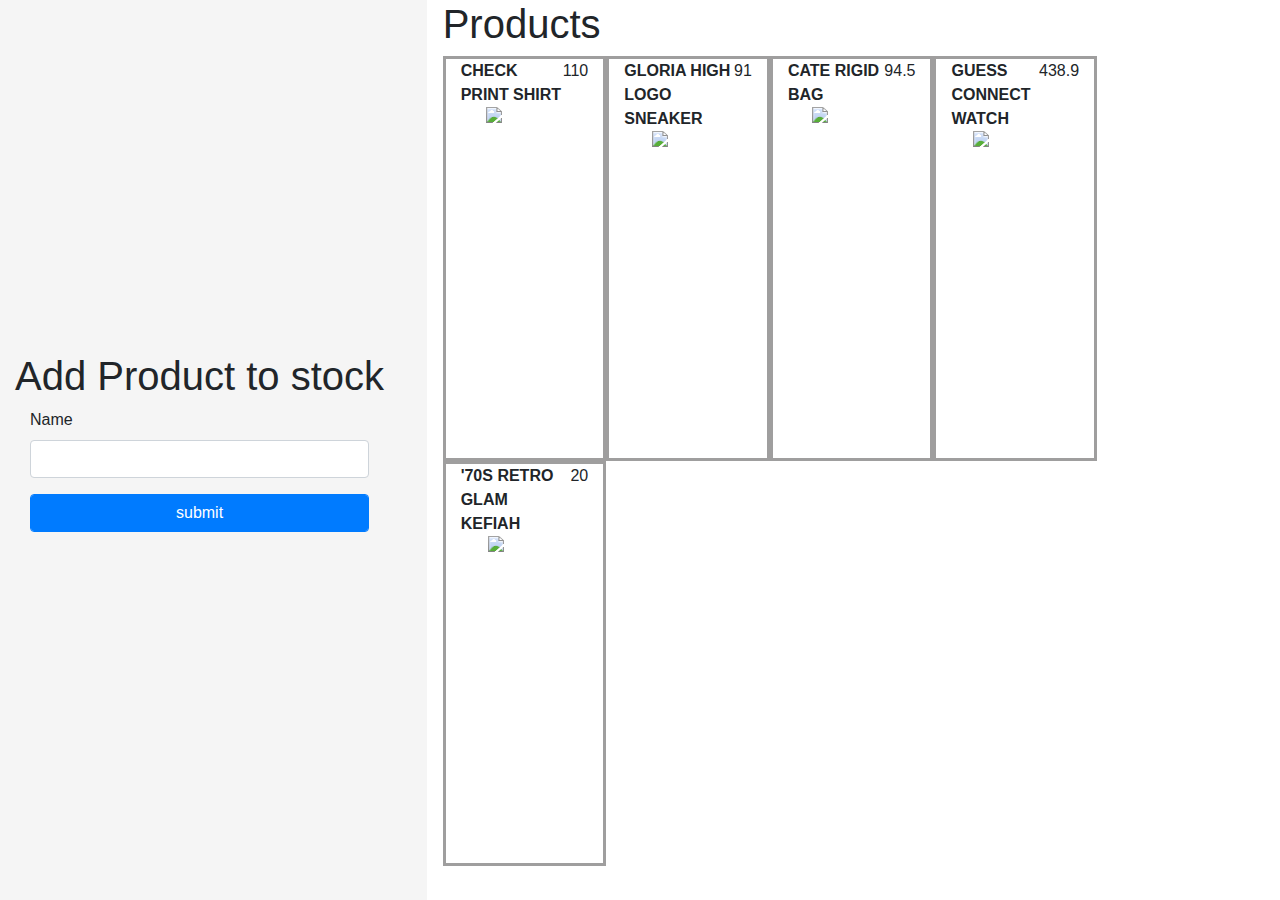
==== index.html @ 951640cc "moved index.html out" ====
<!DOCTYPE html>
 <html>
    <head>
        <meta charset="utf-8">
        <meta name="viewport" content="width=device-width, initial-scale=1">
        <link rel="stylesheet" href="https://maxcdn.bootstrapcdn.com/bootstrap/4.5.2/css/bootstrap.min.css">
        <script src="https://ajax.googleapis.com/ajax/libs/jquery/3.5.1/jquery.min.js"></script>
        <script src="https://cdnjs.cloudflare.com/ajax/libs/popper.js/1.16.0/umd/popper.min.js"></script>
        <script src="https://maxcdn.bootstrapcdn.com/bootstrap/4.5.2/js/bootstrap.min.js"></script>
    
        <link rel="stylesheet" href="/css/main.css">
    </head>
     <body>
         <div class="d-flex inner-div">
            <div class="col-4 b-white d-flex" >
                <div class="align-self-center">
                    <h1>Add Product to stock</h1> 
                    <form class="container">
                        <div class="form-group">
                            <label for="name">Name</label>
                            <input type="text" id="name" class="form-control"/> 
                        </div>  
                        
                        <div class="form-group">                   
                            <input type="button" value="submit"  class="form-control btn btn-primary"/> 
                        </div>   
                    </form>
                </div>
               
            </div>
            <div class="px-3">
                <h1>Products</h1>
                <div id="savedProducts" class="row  col-10 "> 
              
                </div>
            </div>
            
         </div>
     </body>
     <script src="/js files/main.js" type="module"></script>

 </html>
---- css/main.css ----
.border-solid{
    border: 3px solid rgba(80, 79, 79, 0.548);
}
img{
    display: block;
    margin-left: auto;
    margin-right: auto;
    width: 50%;
}
.custom-card{
    border: 3px solid rgba(80, 79, 79, 0.548);
    display: flex;
    justify-content: space-between;
}
body{
 /*    background-image: url('https://image.freepik.com/free-vector/white-background-with-hexagonal-line-pattern-design_1017-28442.jpg');
    background-repeat: no-repeat;
    background-size: cover; */

}
.b-white{
    background-color: whitesmoke;
}
.inner-div>div{
    height: 100vh;
}
#savedProducts{
    height: 90%;
    overflow-y: auto;
}
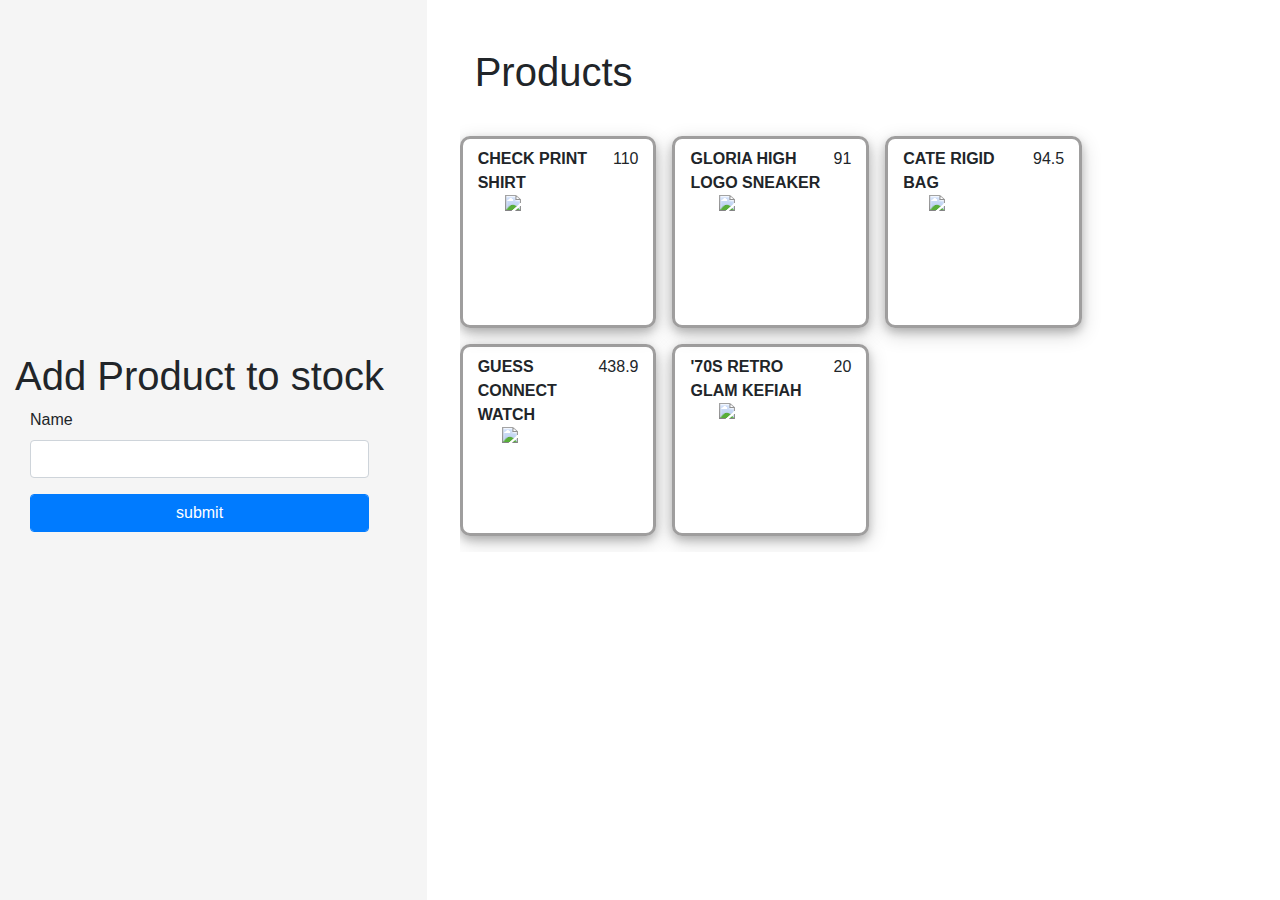
==== commit bafe433a: "UI improvement" ====
--- a/index.html
+++ b/index.html
@@ -8,7 +8,7 @@
         <script src="https://cdnjs.cloudflare.com/ajax/libs/popper.js/1.16.0/umd/popper.min.js"></script>
         <script src="https://maxcdn.bootstrapcdn.com/bootstrap/4.5.2/js/bootstrap.min.js"></script>
     
-        <link rel="stylesheet" href="/css/main.css">
+        <link rel="stylesheet" href="css/main.css">
     </head>
      <body>
          <div class="d-flex inner-div">
@@ -28,15 +28,15 @@
                 </div>
                
             </div>
-            <div class="px-3">
+            <div class="p-5" id="productDiv">
                 <h1>Products</h1>
-                <div id="savedProducts" class="row  col-10 "> 
+                <div id="savedProducts" class="row  py-3"> 
               
                 </div>
             </div>
             
          </div>
      </body>
-     <script src="/js files/main.js" type="module"></script>
+     <script src="js files/main.js" type="module"></script>
 
- </html>+ </html>
--- a/css/main.css
+++ b/css/main.css
@@ -5,12 +5,19 @@
     display: block;
     margin-left: auto;
     margin-right: auto;
-    width: 50%;
+    width: 60%;
 }
 .custom-card{
     border: 3px solid rgba(80, 79, 79, 0.548);
     display: flex;
     justify-content: space-between;
+    margin-top: 1rem;
+    margin-right: 1rem;
+    border-radius: 10px;
+    box-shadow: 0 4px 8px 0 rgba(0, 0, 0, 0.2), 0 6px 20px 0 rgba(0, 0, 0, 0.19);
+    padding-top: 8px;
+    padding-bottom: 8px;
+    min-height: 12rem;
 }
 body{
  /*    background-image: url('https://image.freepik.com/free-vector/white-background-with-hexagonal-line-pattern-design_1017-28442.jpg');
@@ -25,6 +32,6 @@
     height: 100vh;
 }
 #savedProducts{
-    height: 90%;
     overflow-y: auto;
-}+    max-height: 90%;
+}
